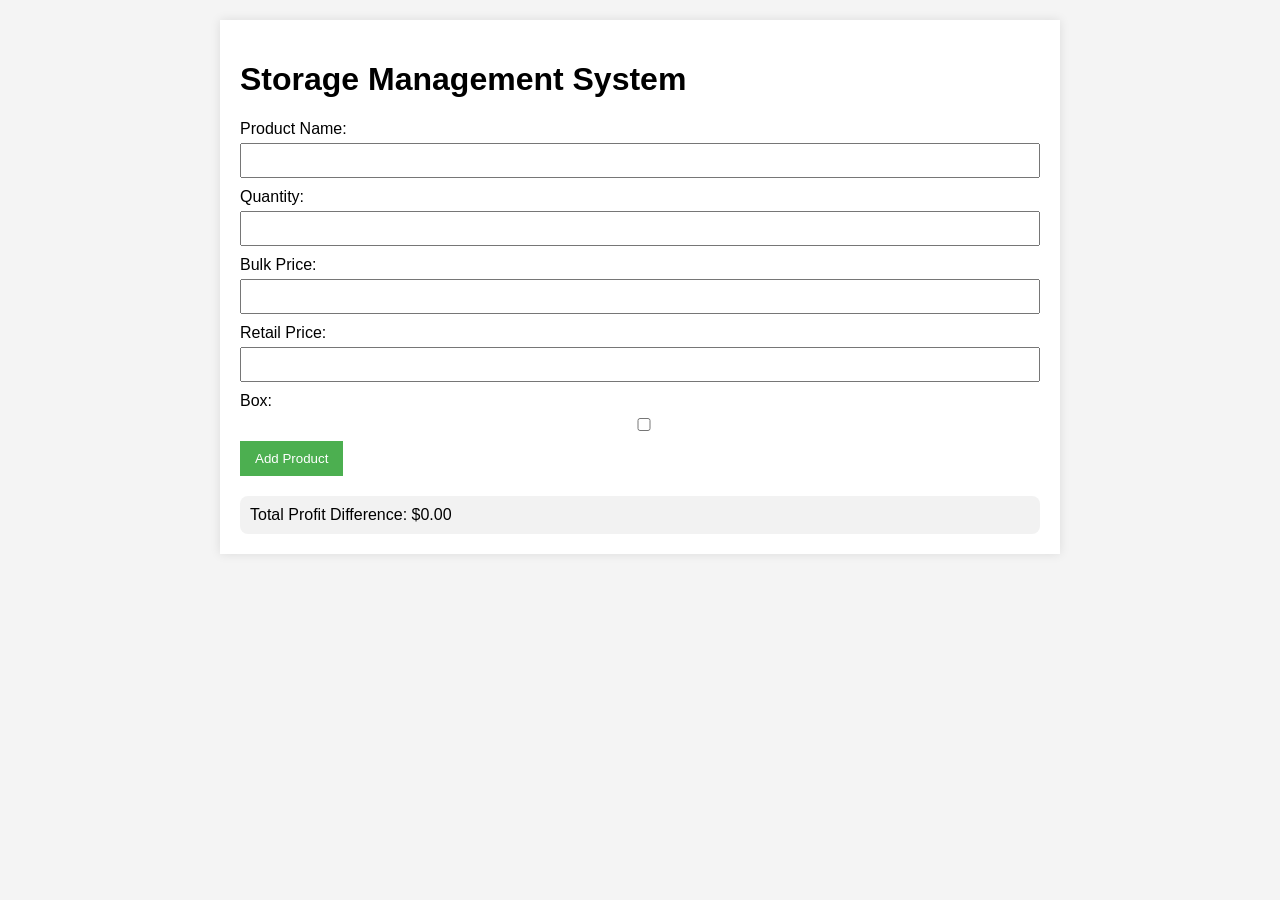
==== index.html @ f832e34a "push" ====
<!DOCTYPE html>
<html lang="en">
<head>
    <meta charset="UTF-8">
    <meta name="viewport" content="width=device-width, initial-scale=1.0">
    <title>Storage Management System</title>
    <link rel="stylesheet" href="styles.css">
</head>
<body>
    <div class="container">
        <h1>Storage Management System</h1>

        <!-- Product Form -->
        <form id="productForm">
            <label for="productName">Product Name:</label>
            <input type="text" id="productName" name="productName" required>

            <label for="productQuantity">Quantity:</label>
            <input type="number" id="productQuantity" name="productQuantity" required>

            <label for="bulkPrice">Bulk Price:</label>
            <input type="number" id="bulkPrice" name="bulkPrice" step="0.01" required>

            <label for="retailPrice">Retail Price:</label>
            <input type="number" id="retailPrice" name="retailPrice" step="0.01" required>

            <label for="isBox">Box:</label>
            <input type="checkbox" id="isBox" name="isBox">

            <button type="button" onclick="addProduct()">Add Product</button>
        </form>

        <!-- Display Products -->
        <div id="productList">
            <!-- Product details will be displayed here -->
        </div>

        <!-- Total Profit Difference -->
        <div id="totalProfit">
            <p>Total Profit Difference: $<span id="totalProfitValue">0.00</span></p>
        </div>
    </div>

    <!-- Make sure these paths are correct -->
<script src="scripts_local.js"></script>
<link rel="stylesheet" href="styles.css">

</body>
</html>
---- styles.css ----
body {
    font-family: Arial, sans-serif;
    background-color: #f4f4f4;
    margin: 0;
    padding: 0;
}

.container {
    max-width: 800px;
    margin: 20px auto;
    padding: 20px;
    background-color: #fff;
    box-shadow: 0 0 10px rgba(0, 0, 0, 0.1);
}

form {
    margin-bottom: 20px;
}

label {
    display: block;
    margin-bottom: 5px;
}

input {
    width: 100%;
    padding: 8px;
    margin-bottom: 10px;
    box-sizing: border-box;
}

button {
    background-color: #4caf50;
    color: white;
    padding: 10px 15px;
    border: none;
    cursor: pointer;
}

button:hover {
    background-color: #45a049;
}

.product {
    border: 1px solid #ccc;
    padding: 10px;
    margin-bottom: 20px;
    border-radius: 8px;
}

#totalProfit {
    margin-top: 20px;
    padding: 10px;
    background-color: #f2f2f2;
    border-radius: 8px;
}

#totalProfit p {
    margin: 0;
}
---- styles.css ----
body {
    font-family: Arial, sans-serif;
    background-color: #f4f4f4;
    margin: 0;
    padding: 0;
}

.container {
    max-width: 800px;
    margin: 20px auto;
    padding: 20px;
    background-color: #fff;
    box-shadow: 0 0 10px rgba(0, 0, 0, 0.1);
}

form {
    margin-bottom: 20px;
}

label {
    display: block;
    margin-bottom: 5px;
}

input {
    width: 100%;
    padding: 8px;
    margin-bottom: 10px;
    box-sizing: border-box;
}

button {
    background-color: #4caf50;
    color: white;
    padding: 10px 15px;
    border: none;
    cursor: pointer;
}

button:hover {
    background-color: #45a049;
}

.product {
    border: 1px solid #ccc;
    padding: 10px;
    margin-bottom: 20px;
    border-radius: 8px;
}

#totalProfit {
    margin-top: 20px;
    padding: 10px;
    background-color: #f2f2f2;
    border-radius: 8px;
}

#totalProfit p {
    margin: 0;
}
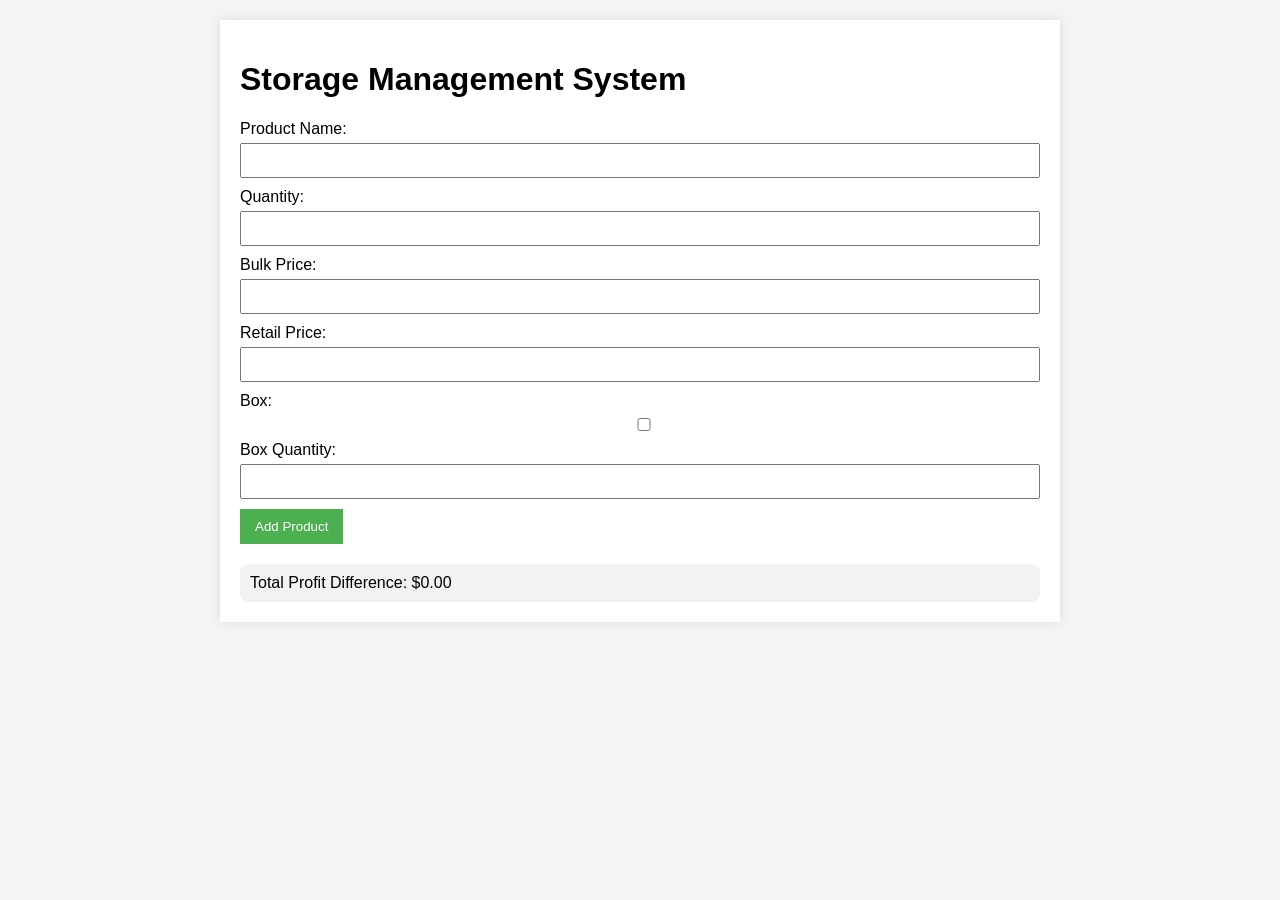
==== commit a5dca729: "push" ====
--- a/index.html
+++ b/index.html
@@ -3,6 +3,8 @@
 <head>
     <meta charset="UTF-8">
     <meta name="viewport" content="width=device-width, initial-scale=1.0">
+    <script src="https://code.jquery.com/jquery-3.6.4.min.js"></script>
+    <script src="scripts_local.js"></script>
     <title>Storage Management System</title>
     <link rel="stylesheet" href="styles.css">
 </head>
@@ -26,6 +28,10 @@
 
             <label for="isBox">Box:</label>
             <input type="checkbox" id="isBox" name="isBox">
+            
+            <!-- Box Quantity input -->
+            <label for="boxQuantity">Box Quantity:</label>
+            <input type="number" id="boxQuantity" name="boxQuantity" min="1">
 
             <button type="button" onclick="addProduct()">Add Product</button>
         </form>
@@ -40,9 +46,12 @@
             <p>Total Profit Difference: $<span id="totalProfitValue">0.00</span></p>
         </div>
     </div>
+</body>
+</html>
+
 
     <!-- Make sure these paths are correct -->
-<script src="scripts_local.js"></script>
+<script src="scripts.js"></script>
 <link rel="stylesheet" href="styles.css">
 
 </body>
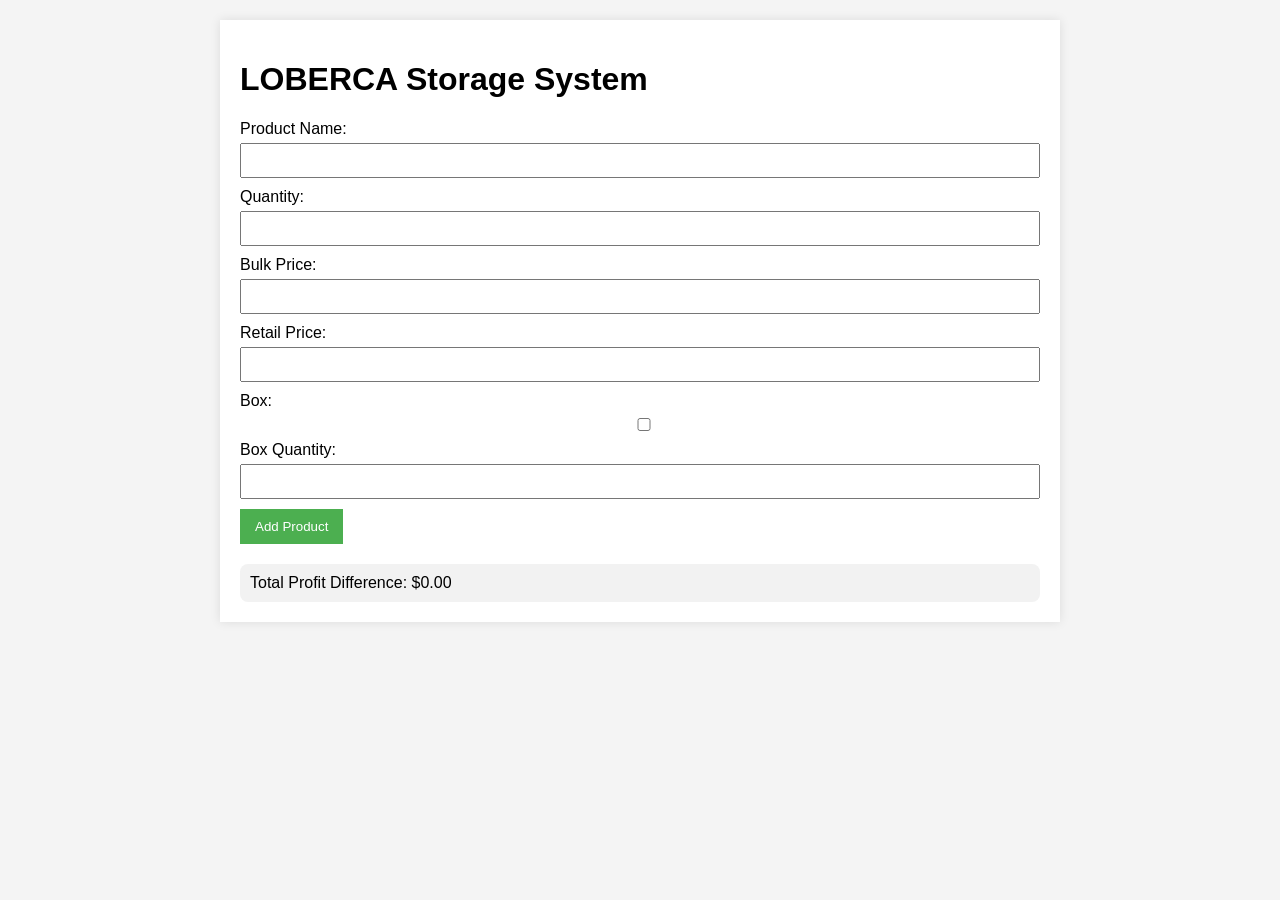
==== commit c7c63f7c: "COMIT" ====
--- a/index.html
+++ b/index.html
@@ -4,13 +4,13 @@
     <meta charset="UTF-8">
     <meta name="viewport" content="width=device-width, initial-scale=1.0">
     <script src="https://code.jquery.com/jquery-3.6.4.min.js"></script>
-    <script src="scripts_local.js"></script>
+    <script src="scripts.js"></script>
     <title>Storage Management System</title>
     <link rel="stylesheet" href="styles.css">
 </head>
 <body>
     <div class="container">
-        <h1>Storage Management System</h1>
+        <h1 class="animated-fade-in">LOBERCA Storage System</h1>
 
         <!-- Product Form -->
         <form id="productForm">
--- a/styles.css
+++ b/styles.css
@@ -58,3 +58,21 @@
 #totalProfit p {
     margin: 0;
 }
+
+
+
+/* Add this CSS code to your styles.css file */
+
+.animated-fade-in {
+    opacity: 0;
+    animation: fadeIn 1s ease-in-out forwards;
+}
+
+@keyframes fadeIn {
+    from {
+        opacity: 0;
+    }
+    to {
+        opacity: 1;
+    }
+}
--- a/styles.css
+++ b/styles.css
@@ -58,3 +58,21 @@
 #totalProfit p {
     margin: 0;
 }
+
+
+
+/* Add this CSS code to your styles.css file */
+
+.animated-fade-in {
+    opacity: 0;
+    animation: fadeIn 1s ease-in-out forwards;
+}
+
+@keyframes fadeIn {
+    from {
+        opacity: 0;
+    }
+    to {
+        opacity: 1;
+    }
+}
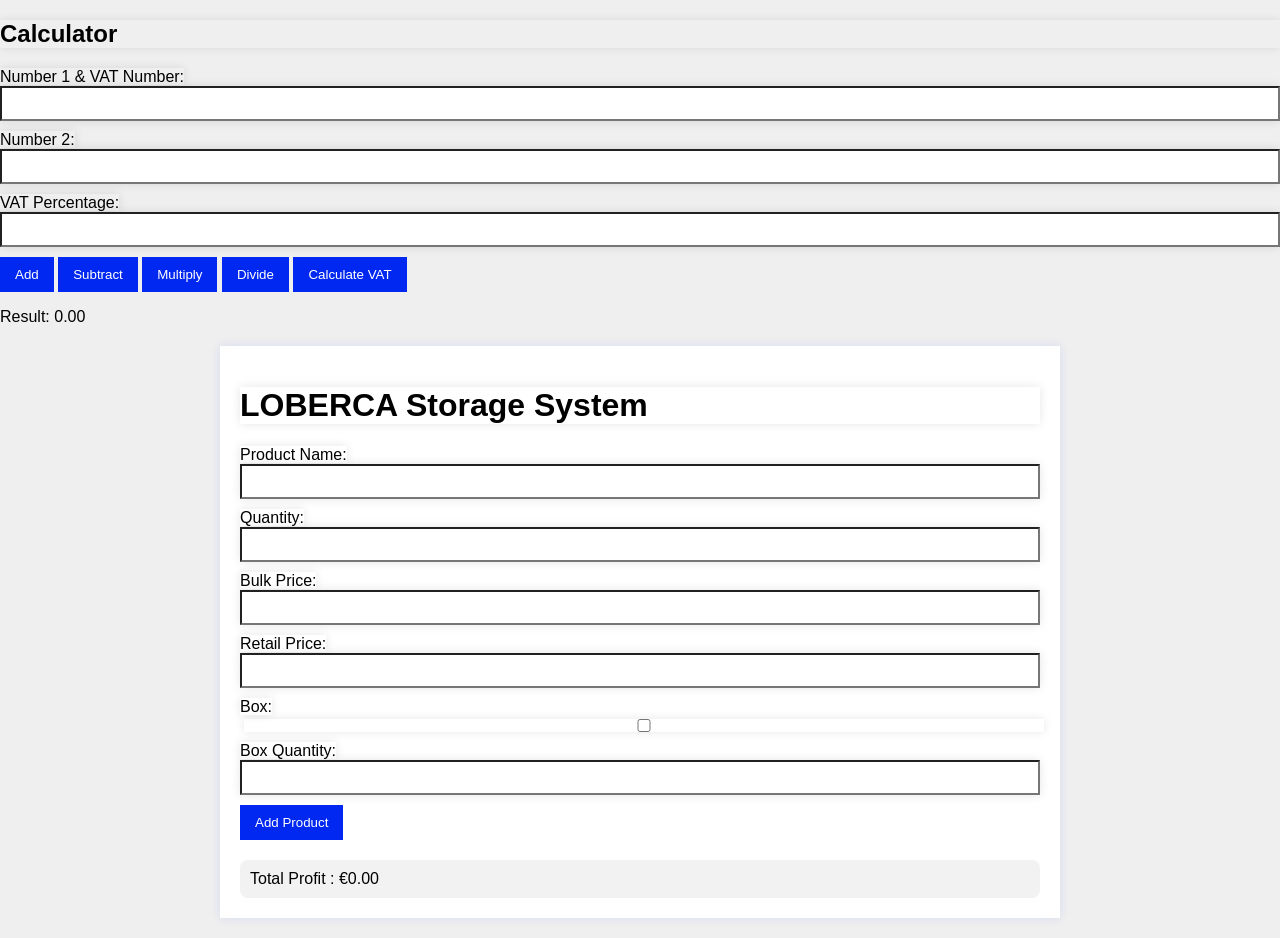
==== commit 0458b346: "PUSH" ====
--- a/index.html
+++ b/index.html
@@ -5,33 +5,62 @@
     <meta name="viewport" content="width=device-width, initial-scale=1.0">
     <script src="https://code.jquery.com/jquery-3.6.4.min.js"></script>
     <script src="scripts.js"></script>
-    <title>Storage Management System</title>
+    <title>Loberca Coffee Island Product System</title>
     <link rel="stylesheet" href="styles.css">
+
+    </style>
 </head>
 <body>
+        <!-- Calculator Section -->
+        <div class="calculator">
+            <h2 class="animated-box-shadow animated-slide-in">Calculator</h2>
+
+            <form id="calculatorForm">
+                <label class="animated-box-shadow animated-slide-in" for="num1">Number 1 & VAT Number:</label>
+                <input class="animated-box-shadow animated-slide-in" type="number" id="num1" name="num1" required>
+
+                <label class="animated-box-shadow animated-slide-in" for="num2">Number 2:</label>
+                <input class="animated-box-shadow animated-slide-in" type="number" id="num2" name="num2" required>
+
+                <label class="animated-box-shadow animated-slide-in" for="vatPercentage">VAT Percentage:</label>
+                <input class="animated-box-shadow animated-slide-in" type="number" id="vatPercentage" name="vatPercentage" min="0">
+
+                <div class="calculator-buttons">
+                    <button type="button" onclick="calculate('add')">Add</button>
+                    <button type="button" onclick="calculate('subtract')">Subtract</button>
+                    <button type="button" onclick="calculate('multiply')">Multiply</button>
+                    <button type="button" onclick="calculate('divide')">Divide</button>
+                    <button type="button" onclick="calculate('vat')">Calculate VAT</button>
+                </div>
+
+                <p id="result">Result: <span id="calcResult">0.00</span></p>
+            </form>
+    </form>
+</div>
     <div class="container">
-        <h1 class="animated-fade-in">LOBERCA Storage System</h1>
+        <h1 class="animated-box-shadow animated-slide-in">LOBERCA Storage System</h1>
 
-        <!-- Product Form -->
-        <form id="productForm">
-            <label for="productName">Product Name:</label>
-            <input type="text" id="productName" name="productName" required>
-
-            <label for="productQuantity">Quantity:</label>
-            <input type="number" id="productQuantity" name="productQuantity" required>
-
-            <label for="bulkPrice">Bulk Price:</label>
-            <input type="number" id="bulkPrice" name="bulkPrice" step="0.01" required>
-
-            <label for="retailPrice">Retail Price:</label>
-            <input type="number" id="retailPrice" name="retailPrice" step="0.01" required>
-
-            <label for="isBox">Box:</label>
-            <input type="checkbox" id="isBox" name="isBox">
-            
-            <!-- Box Quantity input -->
-            <label for="boxQuantity">Box Quantity:</label>
-            <input type="number" id="boxQuantity" name="boxQuantity" min="1">
+                <!-- Product Form -->
+                <form id="productForm">
+                    <label class="animated-box-shadow animated-slide-in" for="productName">Product Name:</label>
+                    <input class="animated-box-shadow animated-slide-in" type="text" id="productName" name="productName" required>
+        
+                    <label class="animated-box-shadow animated-slide-in" for="productQuantity">Quantity:</label>
+                    <input class="animated-box-shadow animated-slide-in" type="number" id="productQuantity" name="productQuantity" required>
+        
+                    <label class="animated-box-shadow animated-slide-in" for="bulkPrice">Bulk Price:</label>
+                    <input class="animated-box-shadow animated-slide-in" type="number" id="bulkPrice" name="bulkPrice" step="0.01" required>
+        
+                    <label class="animated-box-shadow animated-slide-in" for="retailPrice">Retail Price:</label>
+                    <input class="animated-box-shadow animated-slide-in" type="number" id="retailPrice" name="retailPrice" step="0.01" required>
+        
+                    <label class="animated-box-shadow animated-slide-in" for="isBox">Box:</label>
+                    <input class="animated-box-shadow animated-slide-in" type="checkbox" id="isBox" name="isBox">
+                    
+                    <!-- Box Quantity input -->
+                    <label class="animated-box-shadow animated-slide-in" for="boxQuantity">Box Quantity:</label>
+                    <input class="animated-box-shadow animated-slide-in" type="number" id="boxQuantity" name="boxQuantity" min="1">
+        
 
             <button type="button" onclick="addProduct()">Add Product</button>
         </form>
@@ -43,10 +72,43 @@
 
         <!-- Total Profit Difference -->
         <div id="totalProfit">
-            <p>Total Profit Difference: $<span id="totalProfitValue">0.00</span></p>
+            <p>Total Profit : €<span id="totalProfitValue">0.00</span></p>
         </div>
     </div>
 </body>
+<script>
+    // Calculator functions
+    function calculate(operation) {
+            var num1 = parseFloat(document.getElementById('num1').value);
+            var num2 = parseFloat(document.getElementById('num2').value);
+            var vatPercentage = parseFloat(document.getElementById('vatPercentage').value);
+            var result = 0;
+
+            switch (operation) {
+                case 'add':
+                    result = num1 + num2;
+                    break;
+                case 'subtract':
+                    result = num1 - num2;
+                    break;
+                case 'multiply':
+                    result = num1 * num2;
+                    break;
+                case 'divide':
+                    result = num1 / num2;
+                    break;
+                case 'vat':
+                    // Calculate VAT amount
+                    result = num1 * (vatPercentage / 100);
+                    break;
+                default:
+                    break;
+            }
+
+            document.getElementById('calcResult').textContent = result.toFixed(2);
+        }
+    </script>
+    </body>
 </html>
 
 
@@ -55,4 +117,4 @@
 <link rel="stylesheet" href="styles.css">
 
 </body>
-</html>
+</html>
--- a/styles.css
+++ b/styles.css
@@ -1,6 +1,6 @@
 body {
     font-family: Arial, sans-serif;
-    background-color: #f4f4f4;
+    background-color: #efefef;
     margin: 0;
     padding: 0;
 }
@@ -9,8 +9,8 @@
     max-width: 800px;
     margin: 20px auto;
     padding: 20px;
-    background-color: #fff;
-    box-shadow: 0 0 10px rgba(0, 0, 0, 0.1);
+    background-color: #ffffff;
+    box-shadow: 0 0 10px rgba(0, 50, 250, 0.1);
 }
 
 form {
@@ -18,7 +18,7 @@
 }
 
 label {
-    display: block;
+    display: white;
     margin-bottom: 5px;
 }
 
@@ -30,7 +30,7 @@
 }
 
 button {
-    background-color: #4caf50;
+    background-color: #0028f0;
     color: white;
     padding: 10px 15px;
     border: none;
@@ -64,8 +64,8 @@
 /* Add this CSS code to your styles.css file */
 
 .animated-fade-in {
-    opacity: 0;
-    animation: fadeIn 1s ease-in-out forwards;
+    opacity: 0.1;
+    animation: fadeIn 5s ease-in-out forwards;
 }
 
 @keyframes fadeIn {
@@ -76,3 +76,226 @@
         opacity: 1;
     }
 }
+
+
+.animated-zoom-in {
+    opacity: 0;
+    transform: scale(0.8);
+    animation: zoomIn 0.5s ease-in-out forwards;
+}
+
+@keyframes zoomIn {
+    from {
+        opacity: 0;
+        transform: scale(0.8);
+    }
+    to {
+        opacity: 1;
+        transform: scale(1);
+    }
+}
+
+
+
+.animated-slide-down {
+    opacity: 0;
+    transform: translateY(-20px);
+    animation: slideDown 0.5s ease-in-out forwards;
+}
+
+@keyframes slideDown {
+    from {
+        opacity: 0;
+        transform: translateY(-20px);
+    }
+    to {
+        opacity: 1;
+        transform: translateY(0);
+    }
+}
+
+/* Add this CSS code to your styles.css file */
+
+.animated-pulse {
+    transform: scale(1);
+    animation: pulse 1.5s infinite ease-in-out;
+}
+
+@keyframes pulse {
+    0%, 100% {
+        transform: scale(1);
+    }
+    50% {
+        transform: scale(1.1);
+    }
+}
+/* Add this CSS code to your styles.css file */
+
+.animated-bounce-in {
+    opacity: 0;
+    transform: translateY(-20px);
+    animation: bounceIn 0.5s ease-in-out forwards;
+}
+
+@keyframes bounceIn {
+    from {
+        opacity: 0;
+        transform: translateY(-20px);
+    }
+    to {
+        opacity: 1;
+        transform: translateY(0);
+    }
+}
+/* Add this CSS code to your styles.css file */
+
+.animated-rotate-in {
+    opacity: 0;
+    transform: rotate(-90deg);
+    animation: rotateIn 0.15s ease-in-out forwards;
+}
+
+@keyframes rotateIn {
+    from {
+        opacity: 0;
+        transform: rotate(-90deg);
+    }
+    to {
+        opacity: 1;
+        transform: rotate(0);
+    }
+}
+
+/* Add this CSS code to your styles.css file */
+
+.animated-slide-up {
+    opacity: 0;
+    transform: translateY(500px);
+    animation: slideUp 0.2s ease-in-out forwards;
+}
+
+@keyframes slideUp {
+    from {
+        opacity: 0;
+        transform: translateY(500px);
+    }
+    to {
+        opacity: 1;
+        transform: translateY(0);
+    }
+}
+
+
+/* Add this CSS code to your styles.css file */
+
+.animated-shake {
+    animation: shake 0.5s ease-in-out infinite;
+}
+
+@keyframes shake {
+    0%, 100% {
+        transform: translateX(0);
+    }
+    25%, 75% {
+        transform: translateX(-5px);
+    }
+    50% {
+        transform: translateX(5px);
+    }
+}
+
+/* Add this CSS code to your styles.css file */
+
+.animated-fade-in-down {
+    opacity: 0;
+    transform: translateY(-20px);
+    animation: fadeInDown 0.5s ease-in-out forwards;
+}
+
+@keyframes fadeInDown {
+    from {
+        opacity: 0;
+        transform: translateY(-20px);
+    }
+    to {
+        opacity: 1;
+        transform: translateY(0);
+    }
+}
+
+
+/* Add this CSS code to your styles.css file */
+
+.animated-color-change {
+    background-color: #4caf50; /* Initial color */
+    color: rgb(188, 51, 51);
+    transition: background-color 0.9s ease-in-out, color 0.5s ease-in-out;
+}
+
+.animated-color-change:hover {
+    background-color: #293c2a; /* Hover color */
+}
+
+/* Add this CSS code to your styles.css file */
+
+.animated-gradient-change {
+    background: linear-gradient(45deg, #967259, #634832); /* Initial gradient */
+    color: white;
+    transition: background 0.5s ease-in-out, color 0.5s ease-in-out;
+}
+
+.animated-gradient-change:hover {
+    background: linear-gradient(45deg, #634832, #967259); /* Hover gradient */
+}
+
+/* Add this CSS code to your styles.css file */
+
+.animated-text-color-change {
+    color: #3498db; /* Initial text color */
+    transition: color 0.5s ease-in-out;
+}
+
+.animated-text-color-change:hover {
+    color: #e74c3c; /* Hover text color */
+}
+
+/* Add this CSS code to your styles.css file */
+
+.animated-background-fade {
+    background-image: url('your-image.jpg'); /* Add your background image URL */
+    background-size: cover;
+    opacity: 1; /* Initial opacity */
+    transition: opacity 0.5s ease-in-out;
+}
+
+.animated-background-fade:hover {
+    opacity: 0.8; /* Hover opacity */
+}
+/* Add this CSS code to your styles.css file */
+
+.animated-box-shadow {
+    box-shadow: 0 0 10px rgba(0, 0, 0, 0.1); /* Initial box shadow */
+    transition: box-shadow 0.5s ease-in-out;
+}
+
+.animated-box-shadow:hover {
+    box-shadow: 0 0 20px rgba(0, 0, 0, 0.3); /* Hover box shadow */
+}
+/* Add this CSS code to your styles.css file */
+
+.animated-slide-in {
+    opacity: 0;
+    transform: translateX(-100px);
+    animation: slideIn 0.5s ease-in-out forwards;
+}
+
+@keyframes slideIn {
+    from {
+        opacity: 0;
+        transform: translateX(-100px);
+    }
+    to {
+        opacity: 1;
+        transform: translateX(0);
+    }
+}
--- a/styles.css
+++ b/styles.css
@@ -1,6 +1,6 @@
 body {
     font-family: Arial, sans-serif;
-    background-color: #f4f4f4;
+    background-color: #efefef;
     margin: 0;
     padding: 0;
 }
@@ -9,8 +9,8 @@
     max-width: 800px;
     margin: 20px auto;
     padding: 20px;
-    background-color: #fff;
-    box-shadow: 0 0 10px rgba(0, 0, 0, 0.1);
+    background-color: #ffffff;
+    box-shadow: 0 0 10px rgba(0, 50, 250, 0.1);
 }
 
 form {
@@ -18,7 +18,7 @@
 }
 
 label {
-    display: block;
+    display: white;
     margin-bottom: 5px;
 }
 
@@ -30,7 +30,7 @@
 }
 
 button {
-    background-color: #4caf50;
+    background-color: #0028f0;
     color: white;
     padding: 10px 15px;
     border: none;
@@ -64,8 +64,8 @@
 /* Add this CSS code to your styles.css file */
 
 .animated-fade-in {
-    opacity: 0;
-    animation: fadeIn 1s ease-in-out forwards;
+    opacity: 0.1;
+    animation: fadeIn 5s ease-in-out forwards;
 }
 
 @keyframes fadeIn {
@@ -76,3 +76,226 @@
         opacity: 1;
     }
 }
+
+
+.animated-zoom-in {
+    opacity: 0;
+    transform: scale(0.8);
+    animation: zoomIn 0.5s ease-in-out forwards;
+}
+
+@keyframes zoomIn {
+    from {
+        opacity: 0;
+        transform: scale(0.8);
+    }
+    to {
+        opacity: 1;
+        transform: scale(1);
+    }
+}
+
+
+
+.animated-slide-down {
+    opacity: 0;
+    transform: translateY(-20px);
+    animation: slideDown 0.5s ease-in-out forwards;
+}
+
+@keyframes slideDown {
+    from {
+        opacity: 0;
+        transform: translateY(-20px);
+    }
+    to {
+        opacity: 1;
+        transform: translateY(0);
+    }
+}
+
+/* Add this CSS code to your styles.css file */
+
+.animated-pulse {
+    transform: scale(1);
+    animation: pulse 1.5s infinite ease-in-out;
+}
+
+@keyframes pulse {
+    0%, 100% {
+        transform: scale(1);
+    }
+    50% {
+        transform: scale(1.1);
+    }
+}
+/* Add this CSS code to your styles.css file */
+
+.animated-bounce-in {
+    opacity: 0;
+    transform: translateY(-20px);
+    animation: bounceIn 0.5s ease-in-out forwards;
+}
+
+@keyframes bounceIn {
+    from {
+        opacity: 0;
+        transform: translateY(-20px);
+    }
+    to {
+        opacity: 1;
+        transform: translateY(0);
+    }
+}
+/* Add this CSS code to your styles.css file */
+
+.animated-rotate-in {
+    opacity: 0;
+    transform: rotate(-90deg);
+    animation: rotateIn 0.15s ease-in-out forwards;
+}
+
+@keyframes rotateIn {
+    from {
+        opacity: 0;
+        transform: rotate(-90deg);
+    }
+    to {
+        opacity: 1;
+        transform: rotate(0);
+    }
+}
+
+/* Add this CSS code to your styles.css file */
+
+.animated-slide-up {
+    opacity: 0;
+    transform: translateY(500px);
+    animation: slideUp 0.2s ease-in-out forwards;
+}
+
+@keyframes slideUp {
+    from {
+        opacity: 0;
+        transform: translateY(500px);
+    }
+    to {
+        opacity: 1;
+        transform: translateY(0);
+    }
+}
+
+
+/* Add this CSS code to your styles.css file */
+
+.animated-shake {
+    animation: shake 0.5s ease-in-out infinite;
+}
+
+@keyframes shake {
+    0%, 100% {
+        transform: translateX(0);
+    }
+    25%, 75% {
+        transform: translateX(-5px);
+    }
+    50% {
+        transform: translateX(5px);
+    }
+}
+
+/* Add this CSS code to your styles.css file */
+
+.animated-fade-in-down {
+    opacity: 0;
+    transform: translateY(-20px);
+    animation: fadeInDown 0.5s ease-in-out forwards;
+}
+
+@keyframes fadeInDown {
+    from {
+        opacity: 0;
+        transform: translateY(-20px);
+    }
+    to {
+        opacity: 1;
+        transform: translateY(0);
+    }
+}
+
+
+/* Add this CSS code to your styles.css file */
+
+.animated-color-change {
+    background-color: #4caf50; /* Initial color */
+    color: rgb(188, 51, 51);
+    transition: background-color 0.9s ease-in-out, color 0.5s ease-in-out;
+}
+
+.animated-color-change:hover {
+    background-color: #293c2a; /* Hover color */
+}
+
+/* Add this CSS code to your styles.css file */
+
+.animated-gradient-change {
+    background: linear-gradient(45deg, #967259, #634832); /* Initial gradient */
+    color: white;
+    transition: background 0.5s ease-in-out, color 0.5s ease-in-out;
+}
+
+.animated-gradient-change:hover {
+    background: linear-gradient(45deg, #634832, #967259); /* Hover gradient */
+}
+
+/* Add this CSS code to your styles.css file */
+
+.animated-text-color-change {
+    color: #3498db; /* Initial text color */
+    transition: color 0.5s ease-in-out;
+}
+
+.animated-text-color-change:hover {
+    color: #e74c3c; /* Hover text color */
+}
+
+/* Add this CSS code to your styles.css file */
+
+.animated-background-fade {
+    background-image: url('your-image.jpg'); /* Add your background image URL */
+    background-size: cover;
+    opacity: 1; /* Initial opacity */
+    transition: opacity 0.5s ease-in-out;
+}
+
+.animated-background-fade:hover {
+    opacity: 0.8; /* Hover opacity */
+}
+/* Add this CSS code to your styles.css file */
+
+.animated-box-shadow {
+    box-shadow: 0 0 10px rgba(0, 0, 0, 0.1); /* Initial box shadow */
+    transition: box-shadow 0.5s ease-in-out;
+}
+
+.animated-box-shadow:hover {
+    box-shadow: 0 0 20px rgba(0, 0, 0, 0.3); /* Hover box shadow */
+}
+/* Add this CSS code to your styles.css file */
+
+.animated-slide-in {
+    opacity: 0;
+    transform: translateX(-100px);
+    animation: slideIn 0.5s ease-in-out forwards;
+}
+
+@keyframes slideIn {
+    from {
+        opacity: 0;
+        transform: translateX(-100px);
+    }
+    to {
+        opacity: 1;
+        transform: translateX(0);
+    }
+}
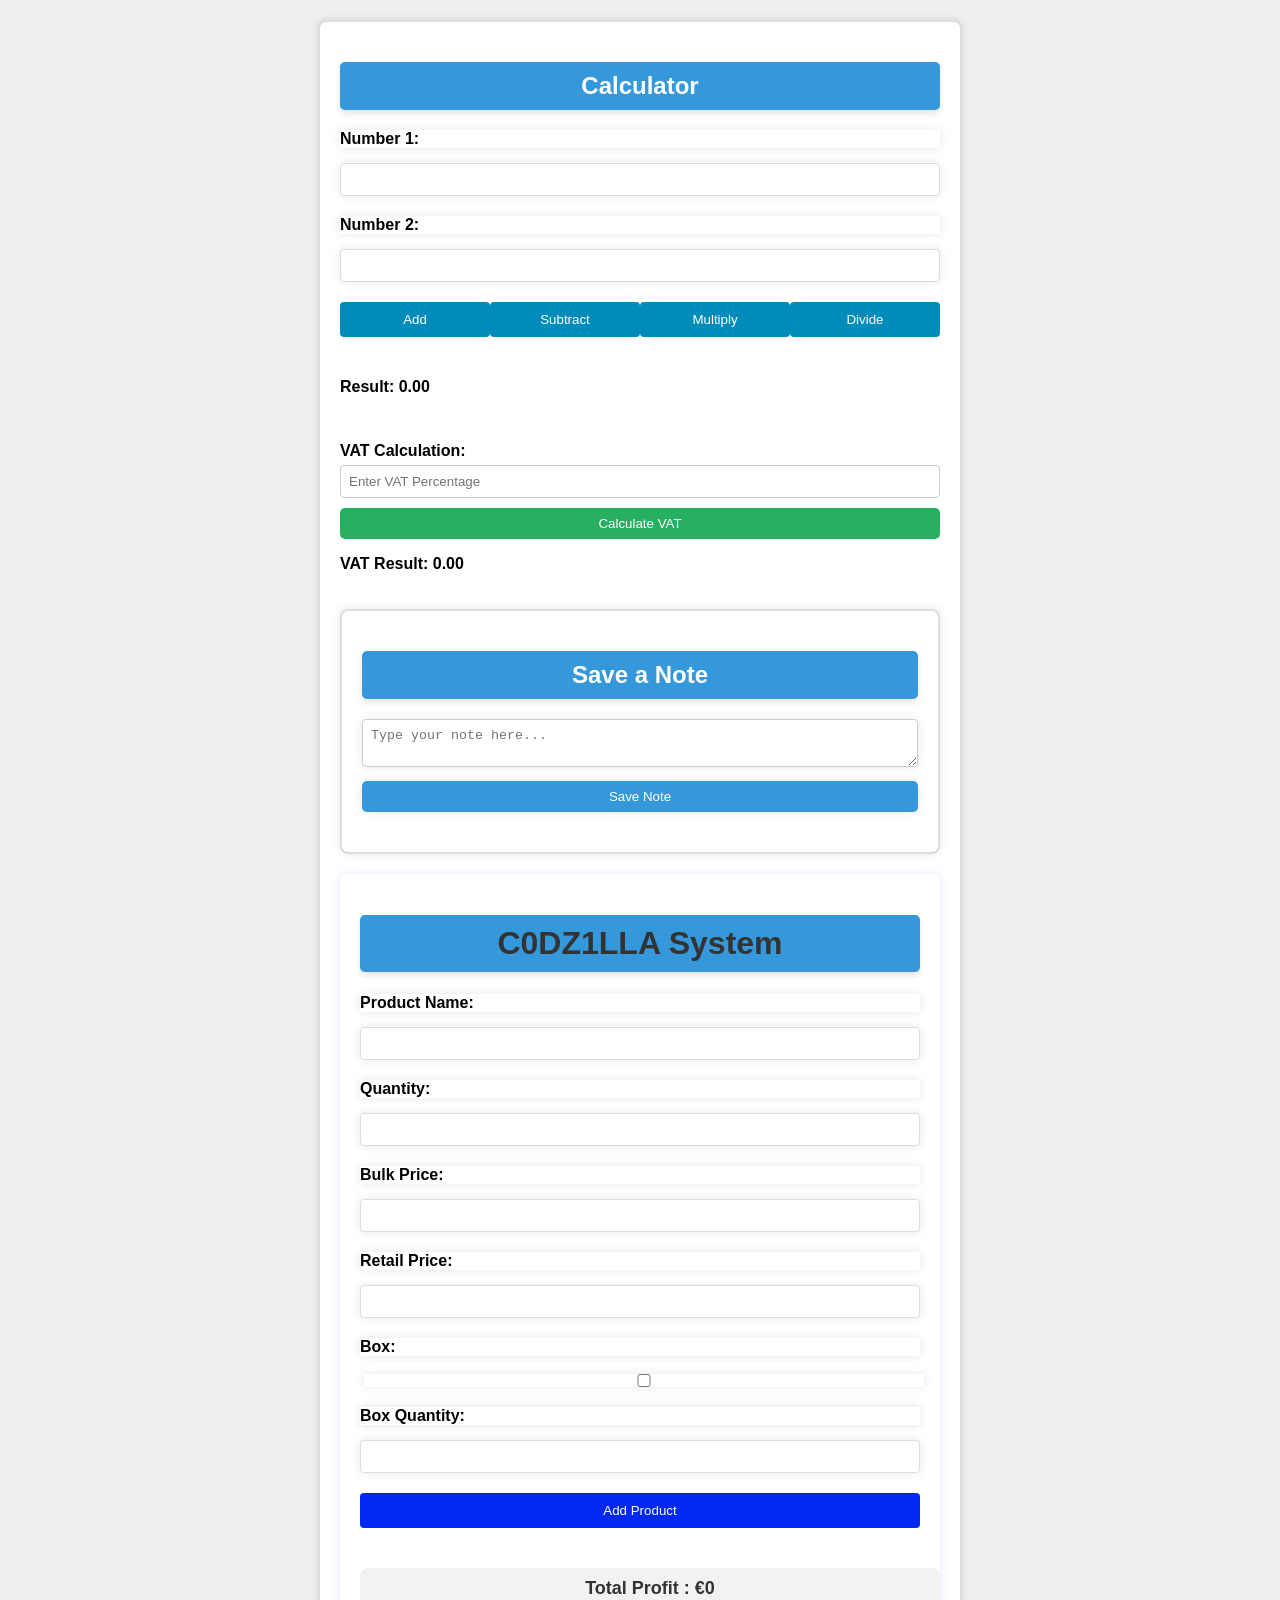
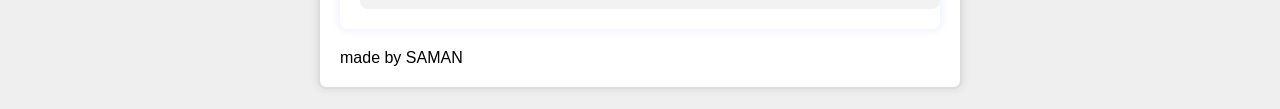
==== commit 60642687: "UPDATED" ====
--- a/index.html
+++ b/index.html
@@ -7,38 +7,446 @@
     <script src="scripts.js"></script>
     <title>Loberca Coffee Island Product System</title>
     <link rel="stylesheet" href="styles.css">
-
+    <style>
+        .note-container {
+          max-width: 400px;
+          margin: 20px auto;
+          padding: 20px;
+          border: 2px solid #ddd;
+          border-radius: 8px;
+          box-shadow: 0 0 10px rgba(0, 0, 0, 0.1);
+        }
+      
+        h2.animated-box-shadow {
+          text-align: center;
+          padding: 10px;
+          background-color: #3498db;
+          color: #fff;
+          border-radius: 5px;
+          box-shadow: 0 4px 6px rgba(0, 0, 0, 0.1);
+        }
+      
+        textarea.animated-box-shadow {
+          width: 100%;
+          padding: 8px;
+          margin-bottom: 10px;
+          box-sizing: border-box;
+          resize: vertical;
+        }
+      
+        button.animated-box-shadow {
+          width: 100%;
+          padding: 8px;
+          cursor: pointer;
+          background-color: #3498db;
+          color: #fff;
+          border: none;
+          border-radius: 5px;
+        }
+      
+        button.animated-box-shadow:hover {
+          background-color: #2980b9;
+        }
+      
+        .saved-notes-container {
+          margin-top: 20px;
+          max-height: 100px;
+          overflow-y: auto;
+        }
+      
+        .saved-note {
+          margin-bottom: 5px;
+          padding: 5px;
+          border: 1px solid #ddd;
+          border-radius: 4px;
+          background-color: #f9f9f9;
+        }
+      </style>
+      
+    <style>
+        .calculator-container {
+          max-width: 400px;
+          margin: 0 auto;
+          padding: 20px;
+          border: 2px solid #ddd;
+          border-radius: 8px;
+          box-shadow: 0 0 10px rgba(0, 0, 0, 0.1);
+        }
+      
+        h2.animated-box-shadow {
+          text-align: center;
+          padding: 10px;
+          background-color: #3498db;
+          color: #fff;
+          border-radius: 5px;
+          box-shadow: 0 4px 6px rgba(0, 0, 0, 0.1);
+        }
+      
+        form {
+          margin-top: 20px;
+        }
+      
+        label {
+          display: block;
+          margin-bottom: 5px;
+        }
+      
+        input {
+          width: 100%;
+          padding: 8px;
+          margin-bottom: 10px;
+          box-sizing: border-box;
+        }
+      
+        .calculator-buttons {
+          display: flex;
+          justify-content: space-between;
+          margin-bottom: 15px;
+        }
+      
+        button {
+          width: 23%;
+          padding: 8px;
+          cursor: pointer;
+          background-color: #3498db;
+          color: #fff;
+          border: none;
+          border-radius: 5px;
+        }
+      
+        button:hover {
+          background-color: #2980b9;
+        }
+      
+        p#result {
+          font-weight: bold;
+        }
+      
+        .vat-calculation {
+          margin-top: 20px;
+        }
+      
+        .vat-calculation label {
+          display: block;
+          margin-bottom: 5px;
+        }
+      
+        .vat-calculation input {
+          width: 100%;
+          padding: 8px;
+          box-sizing: border-box;
+          margin-bottom: 10px;
+        }
+      
+        .vat-calculation button {
+          width: 100%;
+          padding: 8px;
+          cursor: pointer;
+          background-color: #27ae60;
+          color: #fff;
+          border: none;
+          border-radius: 5px;
+        }
+      
+        .vat-calculation button:hover {
+          background-color: #219f56;
+        }
+      
+        p#vatResult {
+          font-weight: bold;
+        }
+      </style>
+      
+    <style>
+        body {
+            font-family: 'Arial', sans-serif;
+            background-color: #f5f5f5;
+            margin: 0;
+            padding: 0;
+            box-sizing: border-box;
+        }
+    
+        .calculator-container, .note-container, .container {
+            background-color: #fff;
+            border-radius: 8px;
+            box-shadow: 0 0 10px rgba(0, 0, 0, 0.1);
+            margin: 20px auto;
+            padding: 20px;
+            max-width: 600px;
+        }
+    
+        h1, h2 {
+            color: #333;
+            text-align: center;
+        }
+    
+        form {
+            display: grid;
+            gap: 10px;
+        }
+    
+        label {
+            font-weight: bold;
+        }
+    
+        input, textarea, button {
+            padding: 10px;
+            border: 1px solid #ccc;
+            border-radius: 4px;
+            width: 100%;
+            box-sizing: border-box;
+        }
+    
+        button {
+            background-color: #4caf50;
+            color: #fff;
+            cursor: pointer;
+        }
+    
+        button:hover {
+            background-color: #45a049;
+        }
+    
+        .calculator-buttons button {
+            background-color: #008CBA;
+            color: #fff;
+        }
+    
+        .calculator-buttons button:hover {
+            background-color: #0077A6;
+        }
+    
+        .modal {
+            display: none;
+            position: fixed;
+            top: 0;
+            left: 0;
+            width: 100%;
+            height: 100%;
+            background-color: rgba(0, 0, 0, 0.5);
+            justify-content: center;
+            align-items: center;
+        }
+    
+        .modal-content {
+            background-color: #fff;
+            padding: 20px;
+            border-radius: 8px;
+            box-shadow: 0 0 10px rgba(0, 0, 0, 0.1);
+            max-width: 400px;
+            margin: auto;
+        }
+    
+        .close {
+            color: #aaa;
+            float: right;
+            font-size: 20px;
+            font-weight: bold;
+            cursor: pointer;
+        }
+    
+        .close:hover {
+            color: #555;
+        }
+    
+        #totalProfit {
+            margin-top: 20px;
+            text-align: center;
+            font-size: 18px;
+            font-weight: bold;
+            color: #333;
+        }
+    
+        .product {
+            border: 1px solid #ddd;
+            border-radius: 8px;
+            padding: 10px;
+            margin: 10px 0;
+        }
+    
+        .product button {
+            margin-top: 10px;
+        }
+    
+        .animated-box-shadow {
+            transition: box-shadow 0.3s ease-in-out;
+        }
+    
+        .animated-slide-in {
+            animation: slide-in 0.5s ease-in-out;
+        }
+    
+        @keyframes slide-in {
+            from {
+                opacity: 0;
+                transform: translateY(-20px);
+            }
+            to {
+                opacity: 1;
+                transform: translateY(0);
+            }
+        }
     </style>
+    <style>
+        .container {
+          max-width: 800px;
+          margin: 20px auto;
+          padding: 20px;
+          background-color: #fff;
+          border-radius: 8px;
+          box-shadow: 0 0 10px rgba(0, 0, 0, 0.1);
+        }
+      
+        h1.animated-box-shadow {
+          color: #333;
+          text-align: center;
+          padding: 10px;
+          background-color: #3498db;
+          border-radius: 5px;
+          box-shadow: 0 4px 6px rgba(0, 0, 0, 0.1);
+        }
+      
+        form {
+          display: grid;
+          gap: 10px;
+        }
+      
+        label.animated-box-shadow {
+          font-weight: bold;
+        }
+      
+        input.animated-box-shadow {
+          width: 100%;
+          padding: 8px;
+          box-sizing: border-box;
+          border: 1px solid #ddd;
+          border-radius: 4px;
+        }
+      
+        .modal {
+          display: none;
+          position: fixed;
+          top: 0;
+          left: 0;
+          width: 100%;
+          height: 100%;
+          background-color: rgba(0, 0, 0, 0.5);
+          justify-content: center;
+          align-items: center;
+          z-index: 999;
+        }
+      
+        .modal-content {
+          background-color: #fff;
+          padding: 20px;
+          border-radius: 8px;
+          box-shadow: 0 0 10px rgba(0, 0, 0, 0.1);
+          max-width: 400px;
+          margin: auto;
+        }
+      
+        .close {
+          color: #aaa;
+          float: right;
+          font-size: 20px;
+          font-weight: bold;
+          cursor: pointer;
+        }
+      
+        .close:hover {
+          color: #555;
+        }
+      
+        #totalProfit {
+          margin-top: 20px;
+        }
+      
+        #productList {
+          margin-top: 20px;
+        }
+      
+        .product {
+          border: 1px solid #ddd;
+          border-radius: 8px;
+          padding: 10px;
+          margin: 10px 0;
+        }
+      
+        .animated-box-shadow {
+          transition: box-shadow 0.3s ease-in-out;
+        }
+      
+        .animated-slide-in {
+          animation: slide-in 0.5s ease-in-out;
+        }
+      
+        @keyframes slide-in {
+          from {
+            opacity: 0;
+            transform: translateY(-20px);
+          }
+          to {
+            opacity: 1;
+            transform: translateY(0);
+          }
+        }
+      </style>
+      
+    
+    
 </head>
 <body>
         <!-- Calculator Section -->
-        <div class="calculator">
+        <div class="calculator-container">
             <h2 class="animated-box-shadow animated-slide-in">Calculator</h2>
 
             <form id="calculatorForm">
-                <label class="animated-box-shadow animated-slide-in" for="num1">Number 1 & VAT Number:</label>
+                <label class="animated-box-shadow animated-slide-in" for="num1">Number 1:</label>
                 <input class="animated-box-shadow animated-slide-in" type="number" id="num1" name="num1" required>
 
                 <label class="animated-box-shadow animated-slide-in" for="num2">Number 2:</label>
                 <input class="animated-box-shadow animated-slide-in" type="number" id="num2" name="num2" required>
-
-                <label class="animated-box-shadow animated-slide-in" for="vatPercentage">VAT Percentage:</label>
-                <input class="animated-box-shadow animated-slide-in" type="number" id="vatPercentage" name="vatPercentage" min="0">
 
                 <div class="calculator-buttons">
                     <button type="button" onclick="calculate('add')">Add</button>
                     <button type="button" onclick="calculate('subtract')">Subtract</button>
                     <button type="button" onclick="calculate('multiply')">Multiply</button>
                     <button type="button" onclick="calculate('divide')">Divide</button>
-                    <button type="button" onclick="calculate('vat')">Calculate VAT</button>
+                   
                 </div>
 
                 <p id="result">Result: <span id="calcResult">0.00</span></p>
+                      <!-- New section for VAT calculation with custom input -->
+                      <div class="vat-calculation">
+                        <label for="vatCalculation">VAT Calculation:</label>
+                        <input type="number" id="vatPercentage" placeholder="Enter VAT Percentage">
+                        <button type="button" onclick="calculateVAT()">Calculate VAT</button>
+                        <p id="vatResult">VAT Result: <span id="vatCalculationResult">0.00</span></p>
+                    </div>
+
             </form>
-    </form>
-</div>
+            <!-- Text Input and Display Container -->
+            <div class="note-container">
+                <h2 class="animated-box-shadow animated-slide-in">Save a Note</h2>
+        
+                <!-- Add a textarea for note input -->
+                <textarea id="noteInput" class="animated-box-shadow animated-slide-in" placeholder="Type your note here..."></textarea>
+        
+                <!-- Add a button to save the note -->
+                <button onclick="saveNote()" class="animated-box-shadow animated-slide-in">Save Note</button>
+        
+                <!-- Display saved notes -->
+                <div id="savedNotes" class="saved-notes-container animated-box-shadow animated-slide-in">
+                    <!-- Saved notes will be displayed here -->
+                </div>
+               
+                <!-- New section for VAT calculation -->
+
+
+        </div>
+
     <div class="container">
-        <h1 class="animated-box-shadow animated-slide-in">LOBERCA Storage System</h1>
+        <h1 class="animated-box-shadow animated-slide-in">C0DZ1LLA System</h1>
 
                 <!-- Product Form -->
                 <form id="productForm">
@@ -69,45 +477,121 @@
         <div id="productList">
             <!-- Product details will be displayed here -->
         </div>
+<!-- Modal for Editing Products -->
+<div id="editProductModal" class="modal">
+    <div class="modal-content">
+        <span class="close" onclick="closeModal()">&times;</span>
+        <h2>Edit Product</h2>
+        <form id="editProductForm">
+            <!-- Form fields for editing a product -->
+            <label for="editProductName">Product Name:</label>
+            <input type="text" id="editProductName" name="editProductName" required>
+
+            <label for="editProductQuantity">Quantity:</label>
+            <input type="number" id="editProductQuantity" name="editProductQuantity" required>
+
+            <label for="editBulkPrice">Bulk Price:</label>
+            <input type="number" id="editBulkPrice" name="editBulkPrice" step="0.01" required>
+
+            <label for="editRetailPrice">Retail Price:</label>
+            <input type="number" id="editRetailPrice" name="editRetailPrice" step="0.01" required>
+
+            <label for="editIsBox">Box:</label>
+            <input type="checkbox" id="editIsBox" name="editIsBox">
+
+            <!-- Box Quantity input -->
+            <label for="editBoxQuantity">Box Quantity:</label>
+            <input type="number" id="editBoxQuantity" name="editBoxQuantity" min="1">
+
+            <!-- Add other fields as needed for editing -->
+
+            <button type="button" onclick="updateProduct()">Update Product</button>
+        </form>
+    </div>
+</div>
+
 
         <!-- Total Profit Difference -->
         <div id="totalProfit">
             <p>Total Profit : €<span id="totalProfitValue">0.00</span></p>
         </div>
+
+
+
+
     </div>
 </body>
 <script>
+    
     // Calculator functions
     function calculate(operation) {
-            var num1 = parseFloat(document.getElementById('num1').value);
-            var num2 = parseFloat(document.getElementById('num2').value);
-            var vatPercentage = parseFloat(document.getElementById('vatPercentage').value);
-            var result = 0;
-
-            switch (operation) {
-                case 'add':
-                    result = num1 + num2;
-                    break;
-                case 'subtract':
-                    result = num1 - num2;
-                    break;
-                case 'multiply':
-                    result = num1 * num2;
-                    break;
-                case 'divide':
-                    result = num1 / num2;
-                    break;
-                case 'vat':
-                    // Calculate VAT amount
-                    result = num1 * (vatPercentage / 100);
-                    break;
-                default:
-                    break;
-            }
-
-            document.getElementById('calcResult').textContent = result.toFixed(2);
-        }
+        var num1 = parseFloat(document.getElementById('num1').value);
+        var num2 = parseFloat(document.getElementById('num2').value);
+        var vatPercentage = parseFloat(document.getElementById('vatPercentage').value);
+        var result = 0;
+
+        switch (operation) {
+            case 'add':
+                result = num1 + num2;
+                break;
+            case 'subtract':
+                result = num1 - num2;
+                break;
+            case 'multiply':
+                result = num1 * num2;
+                break;
+            case 'divide':
+                result = num1 / num2;
+                break;
+            case 'vat':
+                // Calculate VAT amount
+                result = num1 * (vatPercentage / 100);
+                break;
+            default:
+                break;
+        }
+
+        document.getElementById('calcResult').textContent = result.toFixed(2);
+    }
+
     </script>
+     <script>
+        // Function to save a note
+        function saveNote() {
+            var noteInput = document.getElementById("noteInput").value;
+
+            // Save the note locally (using localStorage)
+            var savedNotes = JSON.parse(localStorage.getItem('savedNotes')) || [];
+            savedNotes.push(noteInput);
+            localStorage.setItem('savedNotes', JSON.stringify(savedNotes));
+
+            // Update the displayed saved notes
+            updateSavedNotes();
+        }
+
+        // Function to update and display saved notes
+        function updateSavedNotes() {
+            var savedNotes = JSON.parse(localStorage.getItem('savedNotes')) || [];
+            var savedNotesDiv = document.getElementById('savedNotes');
+
+            // Clear previous content
+            savedNotesDiv.innerHTML = '';
+
+            // Display saved notes
+            savedNotes.forEach(function (note) {
+                var noteDiv = document.createElement('div');
+                noteDiv.className = 'saved-note';
+                noteDiv.textContent = note;
+                savedNotesDiv.appendChild(noteDiv);
+            });
+        }
+
+        // Initial update of saved notes when the page loads
+        updateSavedNotes();
+    </script>
+</body>
+</html>
+made by SAMAN
     </body>
 </html>
 
--- a/styles.css
+++ b/styles.css
@@ -299,3 +299,66 @@
         transform: translateX(0);
     }
 }
+
+
+  /* Add this to your styles.css file */
+.form-container {
+    float: left;
+    width: 50%;
+    margin-right: 20px;
+}
+
+#productList {
+    float: left;
+    width: 40%;
+}
+
+#totalProfit {
+    clear: both; /* Clear the float to ensure it doesn't affect other elements */
+    width: 100%;
+    margin-top: 20px;
+    padding: 10px;
+    background-color: #f2f2f2;
+    border-radius: 8px;
+}
+/* Add this CSS code to your styles.css file */
+.modal {
+    display: none;
+    position: fixed;
+    z-index: 1;
+    left: 0;
+    top: 0;
+    width: 100%;
+    height: 100%;
+    overflow: auto;
+    background-color: rgb(0,0,0);
+    background-color: rgba(0,0,0,0.4);
+}
+
+.modal-content {
+    background-color: #fefefe;
+    margin: 15% auto;
+    padding: 20px;
+    border: 1px solid #888;
+    width: 80%;
+}
+
+.close {
+    color: #aaa;
+    float: right;
+    font-size: 28px;
+    font-weight: bold;
+}
+
+.close:hover,
+.close:focus {
+    color: black;
+    text-decoration: none;
+    cursor: pointer;
+}
+.saved-text {
+    background-color: #e2e2e2;
+    padding: 10px;
+    margin-top: 10px;
+    border-radius: 5px;
+}
--- a/styles.css
+++ b/styles.css
@@ -299,3 +299,66 @@
         transform: translateX(0);
     }
 }
+
+
+  /* Add this to your styles.css file */
+.form-container {
+    float: left;
+    width: 50%;
+    margin-right: 20px;
+}
+
+#productList {
+    float: left;
+    width: 40%;
+}
+
+#totalProfit {
+    clear: both; /* Clear the float to ensure it doesn't affect other elements */
+    width: 100%;
+    margin-top: 20px;
+    padding: 10px;
+    background-color: #f2f2f2;
+    border-radius: 8px;
+}
+/* Add this CSS code to your styles.css file */
+.modal {
+    display: none;
+    position: fixed;
+    z-index: 1;
+    left: 0;
+    top: 0;
+    width: 100%;
+    height: 100%;
+    overflow: auto;
+    background-color: rgb(0,0,0);
+    background-color: rgba(0,0,0,0.4);
+}
+
+.modal-content {
+    background-color: #fefefe;
+    margin: 15% auto;
+    padding: 20px;
+    border: 1px solid #888;
+    width: 80%;
+}
+
+.close {
+    color: #aaa;
+    float: right;
+    font-size: 28px;
+    font-weight: bold;
+}
+
+.close:hover,
+.close:focus {
+    color: black;
+    text-decoration: none;
+    cursor: pointer;
+}
+.saved-text {
+    background-color: #e2e2e2;
+    padding: 10px;
+    margin-top: 10px;
+    border-radius: 5px;
+}
